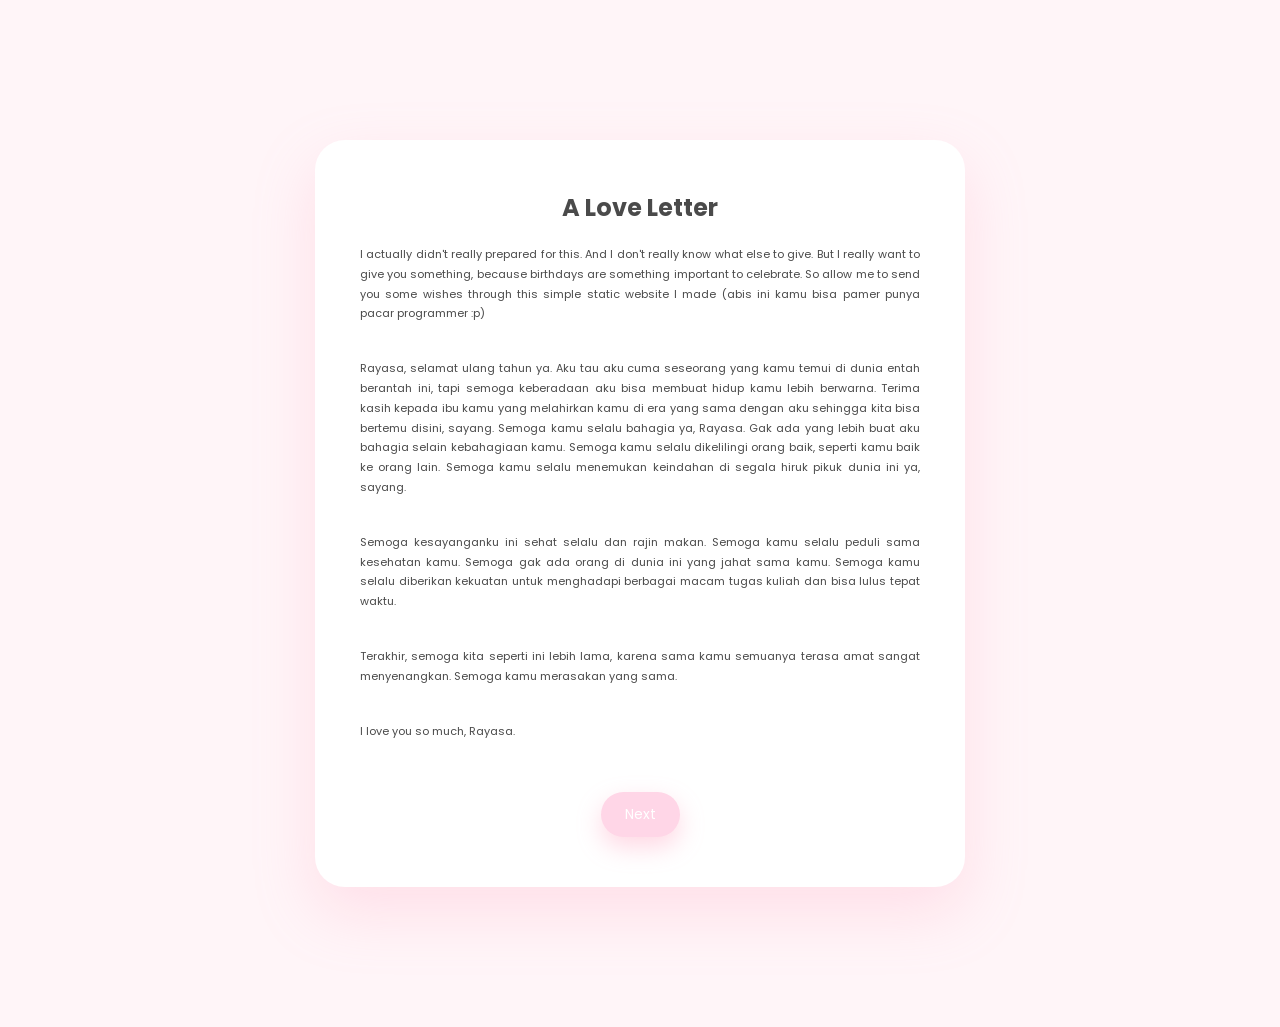
==== pages/birthday.html @ 95e496a3 "update" ====
<!DOCTYPE html>
<html lang="en">
<head>
    <meta charset="UTF-8">
    <meta name="viewport" content="width=device-width, initial-scale=1.0">
    <title>For You</title>
    <link href="https://fonts.googleapis.com/css2?family=Poppins:wght@300;400;500&family=Playfair+Display&display=swap" rel="stylesheet">
    <link rel="stylesheet" href="/style.css">
</head>
<body>

<div class="page">
<section class="card">
    <h2>A Love Letter</h2>
    <p>
        I actually didn't really prepared for this. And I don't really know what else to give.
        But I really want to give you something, because birthdays are something important to celebrate.
        So allow me to send you some wishes through this simple static website I made (abis ini kamu bisa pamer punya pacar programmer :p)
    </p>
    <p>
        Rayasa, selamat ulang tahun ya. Aku tau aku cuma seseorang yang kamu temui di dunia entah berantah ini,
        tapi semoga keberadaan aku bisa membuat hidup kamu lebih berwarna. Terima kasih kepada ibu kamu yang melahirkan kamu
        di era yang sama dengan aku sehingga kita bisa bertemu disini, sayang. Semoga kamu selalu bahagia ya, Rayasa.
        Gak ada yang lebih buat aku bahagia selain kebahagiaan kamu. Semoga kamu selalu dikelilingi orang baik, seperti kamu baik ke orang lain.
        Semoga kamu selalu menemukan keindahan di segala hiruk pikuk dunia ini ya, sayang. 
    </p>
    <p>
        Semoga kesayanganku ini sehat selalu dan rajin makan. Semoga kamu selalu peduli sama kesehatan kamu.
        Semoga gak ada orang di dunia ini yang jahat sama kamu. Semoga kamu selalu diberikan kekuatan untuk
        menghadapi berbagai macam tugas kuliah dan bisa lulus tepat waktu.
    </p>
    <p>
        Terakhir, semoga kita seperti ini lebih lama,
        karena sama kamu semuanya terasa amat sangat menyenangkan. Semoga kamu merasakan yang sama. 
    </p>
    <p>
        I love you so much, Rayasa.
    </p>
    <a href="memories.html"><button>Next</button></a>
</section>
</div>
    

</body>
</html>
---- style.css ----
* {
  margin: 0;
  padding: 0;
  box-sizing: border-box;
}

body {
  background: #fff5f8;
  font-family: 'Poppins', sans-serif;
  color: #4a4a4a;
  /* display: flex;
  justify-content: center;
  align-items: center; */
}

/* Center Layout */
.page {
  min-height: 100vh;
  display: flex;
  justify-content: center;
  align-items: center;
  padding: 40px;
  flex-direction: column;
}

.landing {
  min-height: 100vh;
  display: flex;
  align-items: center;
  justify-content: center;
  gap: 40px;
  padding: 40px;
}

.letter {
  display: flex;
  flex-direction: column;
  align-items: center;
}

.landing {
  min-height: 100vh;
  display: flex;
  align-items: center;
  justify-content: center;
  gap: 60px;
  padding: 40px;
}


/* Card */
.card {
  background: white;
  max-width: 650px;
  width: 100%;
  padding: 50px 45px;
  border-radius: 30px;
  text-align: center;
  justify-content: center;
  align-items: center;
  margin: 100px;
  box-shadow: 0 25px 60px rgba(255, 158, 187, 0.25);
  animation: softFade 1s ease;
}

/* Headings */
h1, h2 {
  font-family: 'Poppins', serif;
  margin-bottom: 20px;
}

/* Text */
p {
  line-height: 1.8;
  font-size: 11px;
  margin-bottom: 35px;
  text-align: justify;
  text-justify: inter-word;
}

/* Buttons */
button {
  font-family: 'Poppins', serif;
  background: #ff9ebb;
  color: white;
  border: none;
  margin-top: 16px;
  padding: 14px 36px;
  border-radius: 999px;
  font-size: 15px;
  cursor: pointer;
  align-items: center;
  justify-content: center;
  box-shadow: 0 10px 25px rgba(255, 158, 187, 0.4);
  transition: all 0.3s ease;
}

button:hover {
  transform: translateY(-3px);
  box-shadow: 0 15px 35px rgba(255, 158, 187, 0.55);
}

.card button {
  background: #ffd6e7;
  border: none;
  border-radius: 999px;
  padding: 12px 24px;
  font-size: 14px;
  cursor: pointer;
  align-self: flex-start;

  transition: 0.3s ease;
}

.card button:hover {
  background: #ffb3d9;
  transform: translateY(-2px);
}

/* Popup */
.popup {
  position: fixed;
  inset: 0;
  background: rgba(255, 228, 236, 0.7);
  backdrop-filter: blur(6px);
  display: flex;
  flex-direction: column;
  justify-content: center;
  align-items: center;
  opacity: 0;
  pointer-events: none;
  transition: 0.4s ease;
  animation: softFade 1s ease;
}

.image-wrapper {
  width: 280px;
  animation: fadeIn 1.2s ease;
}

.image-wrapper img {
  width: 100%;
  border-radius: 20px;
  box-shadow: 0 20px 50px rgba(255, 182, 193, 0.4);
}

.floating {
  position: absolute;
  width: 100px;
  opacity: 0.7;
  animation: float 6s ease-in-out infinite;
}

.flower-1 {
  top: 40%;
  left: 65%;
}

.flower-2 {
  bottom: 15%;
  right: 15%;
  animation-delay: 2s;
}

.baloon-1 {
  bottom: 25%;
  right: 89%;
  animation-delay: 2s;
}

.baloon-2 {
  bottom: 28%;
  right: 1%;
  animation-delay: 2s;
}

.baloon-3 {
  bottom: 60%;
  right: 29%;
  animation-delay: 2s;
}
/* Polaroid Cards */
.polaroids {
  display: flex;
  gap: 25px;
  justify-content: center;
  flex-wrap: wrap;
}

/* AREA */
.polaroid-area {
  position: relative;
  max-width: 300px;
  margin: auto;
  height: 400px;
}

/* POLAROID CARD */
.polaroid {
  position: absolute;
  width: 130px; 
  height: 150px;         
  background: white;
  padding: 10px 10px 28px;
  border-radius: 8px;
  box-shadow: 0 10px 25px rgba(255, 182, 193, 0.35);
  text-align: center;

  animation: drop 1s ease forwards;
  transition: 0.3s ease;  
}

.polaroid img {
  width: 95%;
  height: 70px;
  object-fit: cover;
  border-radius: 0px;
}

.polaroid p {
  text-align: justify;
  text-justify: inter-word;
  font-size: 7px;
  line-height: 1.5;
  margin-top: 10px;
  margin-bottom: 0;
  color: #666;
}

/* RANDOM POSITIONS */
.rotate-1 { top: 1px; left: -50px; transform: rotate(-5deg); }
.rotate-2 { top: 40px; left: 40px; transform: rotate(4deg); }
.rotate-3 { top: 10px; right: 50px; transform: rotate(6deg); }
.rotate-4 { bottom: 70px; left: 40px; transform: rotate(6deg); }
.rotate-5 { bottom: 70px; right: 50px; transform: rotate(-5deg); }
.rotate-6 { bottom: 90px; right: -60px; transform: rotate(-3deg); }

/* HOVER EFFECT */
.polaroid:hover {
  transform: scale(1.05) rotate(0deg);
  z-index: 10;
}

/* Ending */
.ending-card {
  background: linear-gradient(135deg, #ffb3c6, #ffd6e0);
  color: white;
}

/* Animations */
@keyframes softFade {
  from {
    opacity: 0;
    transform: translateY(20px);
  }
  to {
    opacity: 1;
    transform: translateY(0);
  }

}

@keyframes float {
  0% { transform: translateY(0) rotate(0); }
  50% { transform: translateY(-20px) rotate(10deg); }
  100% { transform: translateY(0) rotate(0); }
}

@keyframes drop {
  0% {
    opacity: 0;
    transform: translateY(-200px) rotate(0deg);
  }
  70% {
    opacity: 1;
  }
  100% {
    opacity: 1;
  }
}

@keyframes fadeUp {
    from {
        opacity: 0;
        transform: translateY(20px);
    }
    to {
        opacity: 1;
        transform: translateY(0);
    }
}

@keyframes envelopeAppear {
  from { transform: scale(0.8); opacity: 0; }
  to { transform: scale(1); opacity: 1; }
}

@keyframes openFlap {
  to { transform: rotateX(180deg); }
}

@keyframes slidePaper {
  to { bottom: 40px; }
}

@-webkit-keyframes slideUp {
  0% {
    top: 0;
  }
  100% {
    top: -600px;
  }
}
@keyframes slideUp {
  0% {
    top: 0;
  }
  100% {
    top: -600px;
  }
}
@-webkit-keyframes sideSway {
  0% {
    margin-left: 0px;
  }
  100% {
    margin-left: 50px;
  }
}
@keyframes sideSway {
  0% {
    margin-left: 0px;
  }
  100% {
    margin-left: 50px;
  }
}

@media (max-width: 768px) {

  /* layout jadi ke bawah */
  .landing {
    flex-direction: column-reverse;
    padding: 20px;
    gap: 24px;
    text-align: center;
  }

  /* card full width */
  .card {
    width: 100%;
    max-width: 360px;
    padding: 24px;
  }

  .card h1 {
    font-size: 1.6rem;
  }

  .card p {
    font-size: 0.95rem;
  }

  /* button lebih gampang dipencet */
  .card button {
    width: 100%;
    padding: 12px;
    font-size: 1rem;
  }

  /* gambar lebih kecil & responsif */
  .image-wrapper img {
    width: 220px;
    max-width: 80%;
    height: auto;
  }

  /* floating balloon diperkecil */
  .floating {
    width: 60px;
    opacity: 0.6;
  }
}
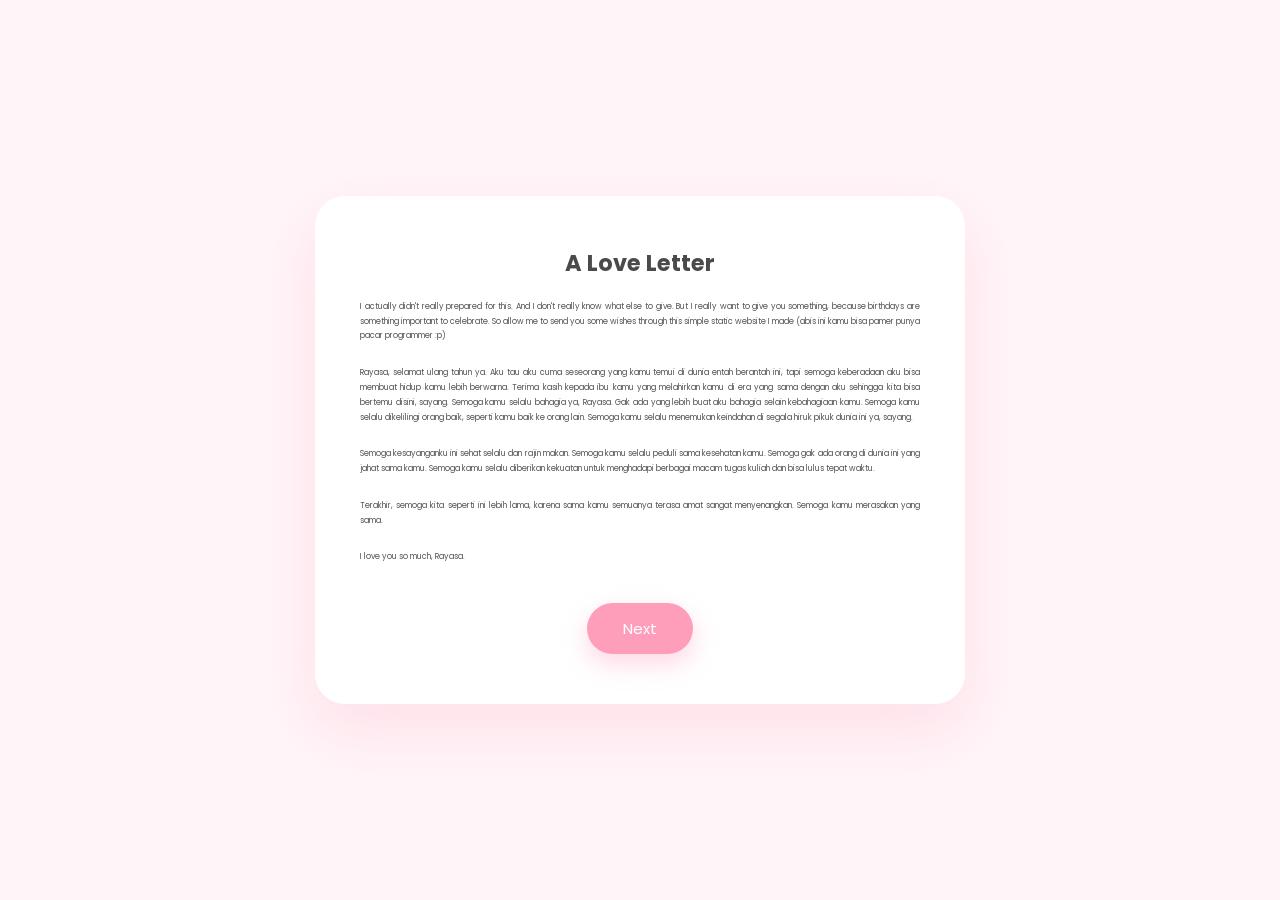
==== commit 5f0283f5: "update lagi" ====
--- a/pages/birthday.html
+++ b/pages/birthday.html
@@ -10,7 +10,7 @@
 <body>
 
 <div class="page">
-<section class="card">
+<section class="card1">
     <h2>A Love Letter</h2>
     <p>
         I actually didn't really prepared for this. And I don't really know what else to give.
--- a/style.css
+++ b/style.css
@@ -50,6 +50,7 @@
 
 /* Card */
 .card {
+  font-size: 15px;
   background: white;
   max-width: 650px;
   width: 100%;
@@ -71,11 +72,13 @@
 
 /* Text */
 p {
-  line-height: 1.8;
-  font-size: 11px;
-  margin-bottom: 35px;
+  font-size: 8px;
+  line-height: 1.85;
   text-align: justify;
   text-justify: inter-word;
+  margin-bottom: 22px;
+  color: #555;
+  text-indent: 0px;
 }
 
 /* Buttons */
@@ -100,6 +103,61 @@
   box-shadow: 0 15px 35px rgba(255, 158, 187, 0.55);
 }
 
+/* Card */
+.card1 {
+  font-size: 15px;
+  background: white;
+  max-width: 650px;
+  width: 100%;
+  padding: 50px 45px;
+  border-radius: 30px;
+  text-align: center;
+  justify-content: center;
+  align-items: center;
+  margin: 100px;
+  box-shadow: 0 25px 60px rgba(255, 158, 187, 0.25);
+  animation: softFade 1s ease;
+}
+
+/* Headings */
+h1, h2 {
+  font-family: 'Poppins', serif;
+  margin-bottom: 20px;
+}
+
+/* Text */
+p {
+  font-size: 8px;
+  line-height: 1.85;
+  text-align: justify;
+  text-justify: inter-word;
+  margin-bottom: 22px;
+  color: #555;
+  text-indent: 0px;
+}
+
+/* Buttons */
+button {
+  font-family: 'Poppins', serif;
+  background: #ff9ebb;
+  color: white;
+  border: none;
+  margin-top: 16px;
+  padding: 14px 36px;
+  border-radius: 999px;
+  font-size: 15px;
+  cursor: pointer;
+  align-items: center;
+  justify-content: center;
+  box-shadow: 0 10px 25px rgba(255, 158, 187, 0.4);
+  transition: all 0.3s ease;
+}
+
+button:hover {
+  transform: translateY(-3px);
+  box-shadow: 0 15px 35px rgba(255, 158, 187, 0.55);
+}
+
 .card button {
   background: #ffd6e7;
   border: none;
@@ -175,8 +233,38 @@
 }
 
 .baloon-3 {
+  bottom: 70%;
+  right: 29%;
+  animation-delay: 2s;
+}
+
+.baloon-4 {
   bottom: 60%;
-  right: 29%;
+  right: 10%;
+  animation-delay: 2s;
+}
+
+.baloon-5 {
+  bottom: 10%;
+  right: 100%;
+  animation-delay: 2s;
+}
+
+.baloon-6 {
+  bottom: 20%;
+  right: 40%;
+  animation-delay: 2s;
+}
+
+.baloon-7 {
+  bottom: 10%;
+  right: -50%;
+  animation-delay: 2s;
+}
+
+.baloon-8 {
+  bottom: 60%;
+  right: 80%;
   animation-delay: 2s;
 }
 /* Polaroid Cards */
